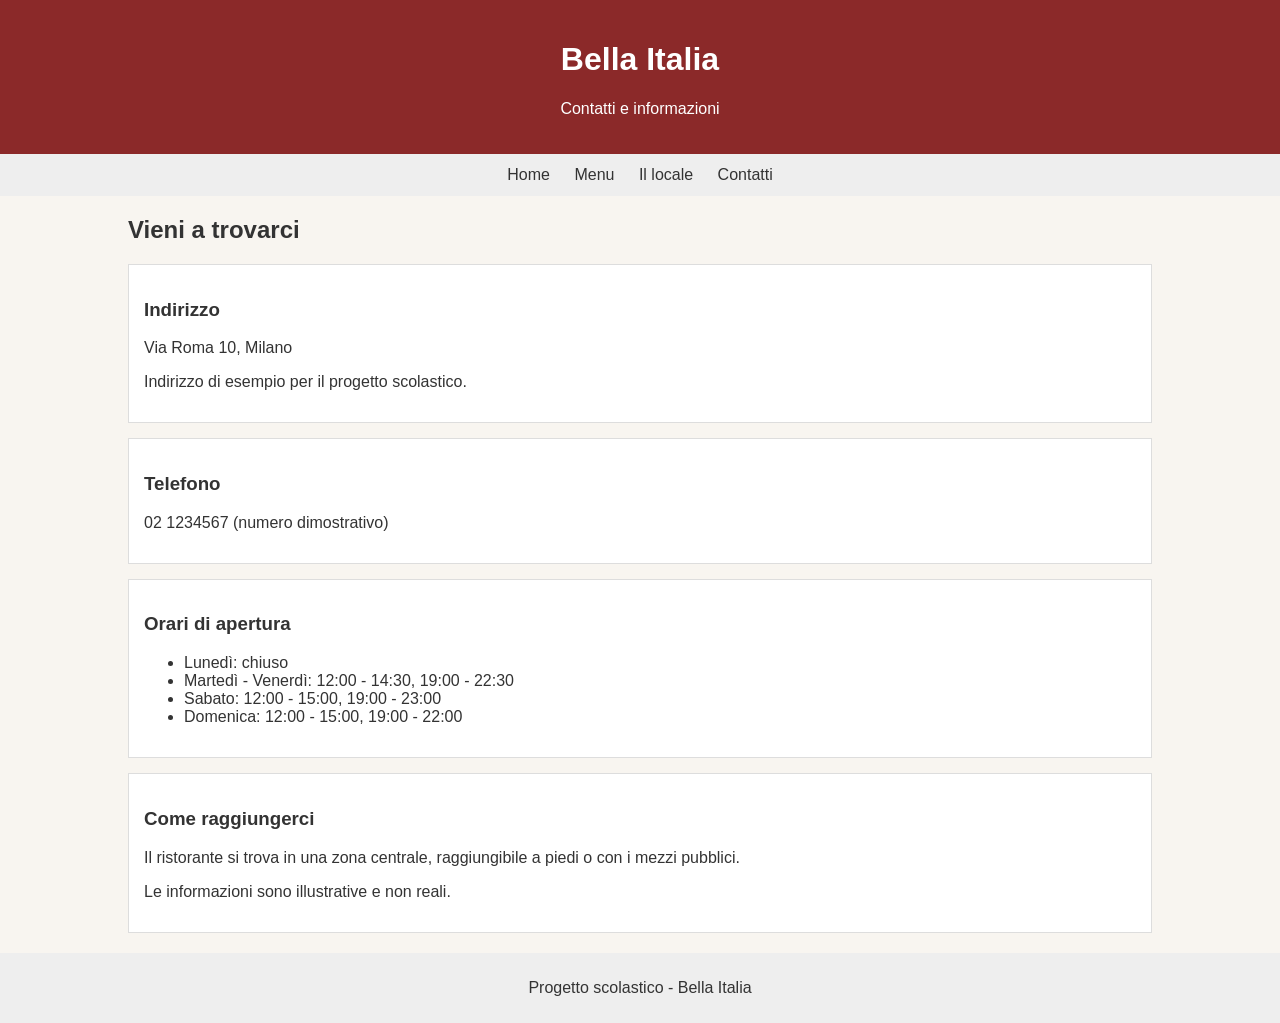
==== contatti.html @ d887eb11 "aggiungere le pagine" ====
<!DOCTYPE html>
<html lang="it">
<head>
    <meta charset="UTF-8">
    <meta name="viewport" content="width=device-width, initial-scale=1.0">
    <title>Contatti - Bella Italia</title>
    <link rel="stylesheet" href="style.css">
</head>
<body>

    <header>
        <h1>Bella Italia</h1>
        <p>Contatti e informazioni</p>
    </header>

    <nav>
        <a href="index.html">Home</a>
        <a href="menu.html">Menu</a>
        <a href="locale.html">Il locale</a>
        <a href="contatti.html">Contatti</a>
    </nav>

    <main>
        <h2>Vieni a trovarci</h2>

        <section>
            <h3>Indirizzo</h3>
            <p>Via Roma 10, Milano</p>
            <p>Indirizzo di esempio per il progetto scolastico.</p>
        </section>

        <section>
            <h3>Telefono</h3>
            <p>02 1234567 (numero dimostrativo)</p>
        </section>

        <section>
            <h3>Orari di apertura</h3>
            <ul>
                <li>Lunedì: chiuso</li>
                <li>Martedì - Venerdì: 12:00 - 14:30, 19:00 - 22:30</li>
                <li>Sabato: 12:00 - 15:00, 19:00 - 23:00</li>
                <li>Domenica: 12:00 - 15:00, 19:00 - 22:00</li>
            </ul>
        </section>

        <section>
            <h3>Come raggiungerci</h3>
            <p>
                Il ristorante si trova in una zona centrale,
                raggiungibile a piedi o con i mezzi pubblici.
            </p>
            <p>Le informazioni sono illustrative e non reali.</p>
        </section>
    </main>

    <footer>
        <p>Progetto scolastico - Bella Italia</p>
    </footer>

</body>
</html>
---- style.css ----
body {
    font-family: Arial, sans-serif;
    margin: 0;
    background-color: #f8f5f0;
    color: #333333;
}

header {
    background-color: #8b2929;
    color: white;
    text-align: center;
    padding: 20px;
}

nav {
    background-color: #eeeeee;
    text-align: center;
    padding: 12px;
}

nav a {
    color: #333333;
    text-decoration: none;
    margin: 10px;
}

main {
    width: 80%;
    margin: 20px auto;
}

section {
    background-color: white;
    padding: 15px;
    margin-bottom: 15px;
    border: 1px solid #dddddd;
}

a {
    color: #8b2929;
}

footer {
    background-color: #eeeeee;
    text-align: center;
    padding: 10px;
}
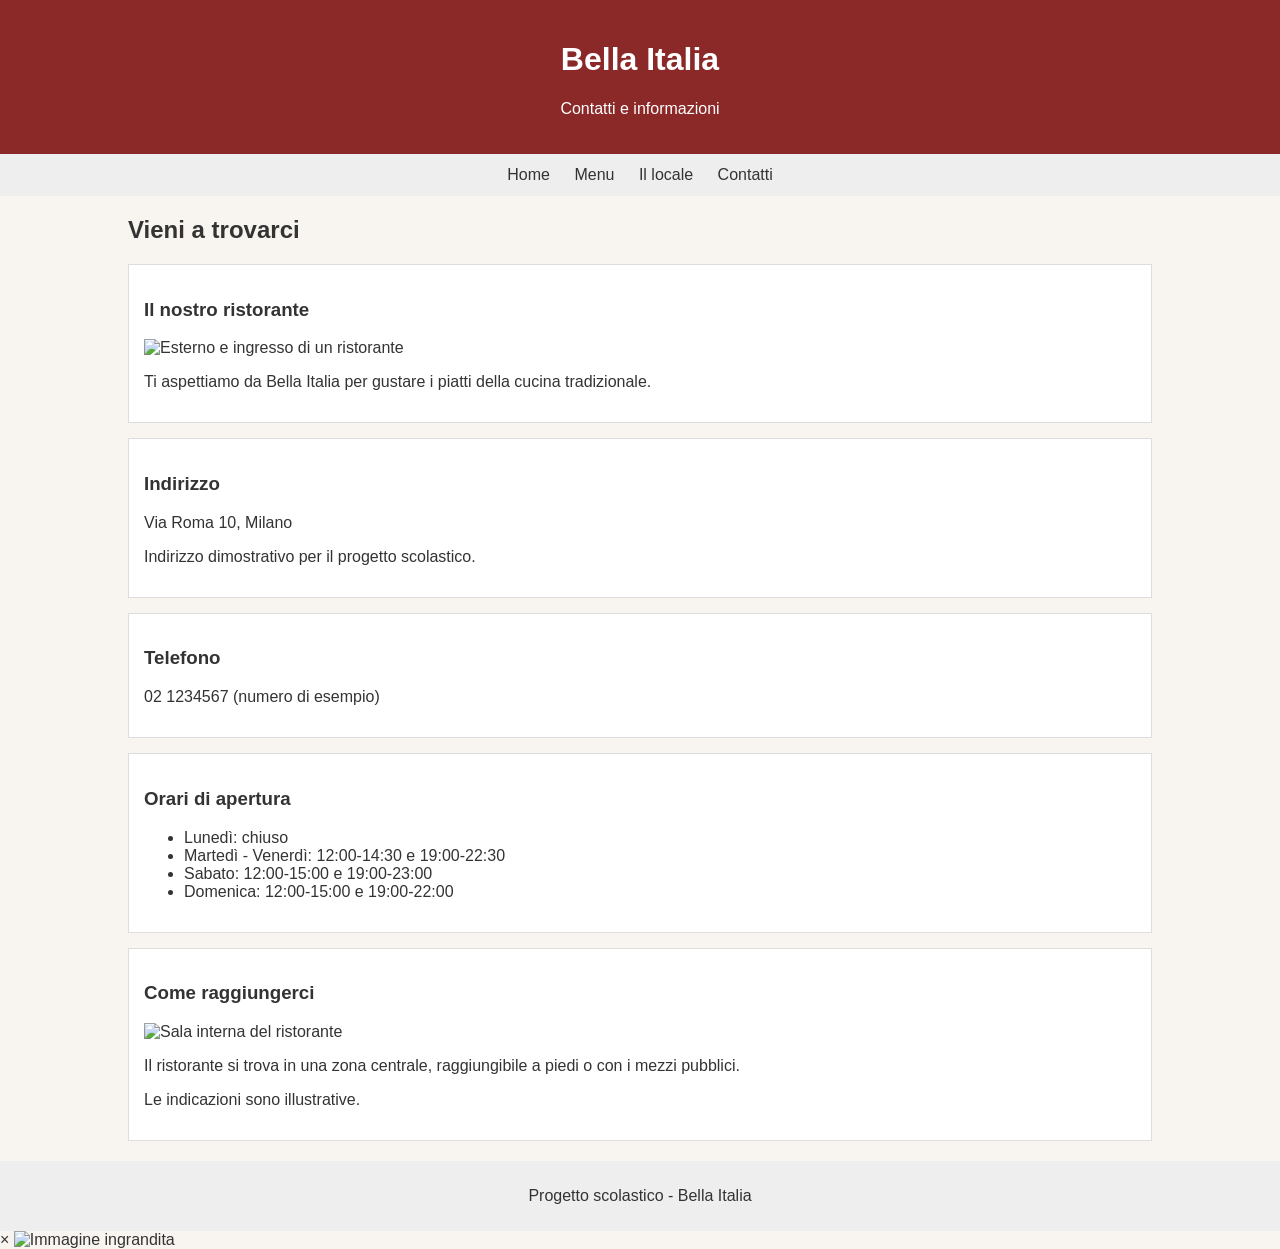
==== commit 7a1a2bb9: "Aggiunge immagini e completa le pagine del sito" ====
--- a/contatti.html
+++ b/contatti.html
@@ -9,55 +9,95 @@
 </head>
 <body>
 
-    <header>
-        <h1>Bella Italia</h1>
-        <p>Contatti e informazioni</p>
-    </header>
+<header>
+    <h1>Bella Italia</h1>
+    <p>Contatti e informazioni</p>
+</header>
 
-    <nav>
-        <a href="index.html">Home</a>
-        <a href="menu.html">Menu</a>
-        <a href="locale.html">Il locale</a>
-        <a href="contatti.html">Contatti</a>
-    </nav>
+<nav>
+    <a href="index.html">Home</a>
+    <a href="menu.html">Menu</a>
+    <a href="locale.html">Il locale</a>
+    <a href="contatti.html">Contatti</a>
+</nav>
 
-    <main>
-        <h2>Vieni a trovarci</h2>
+<main>
+    <h2>Vieni a trovarci</h2>
 
-        <section>
-            <h3>Indirizzo</h3>
-            <p>Via Roma 10, Milano</p>
-            <p>Indirizzo di esempio per il progetto scolastico.</p>
-        </section>
+    <section>
+        <h3>Il nostro ristorante</h3>
+        <img class="immagine"
+             src="https://images.unsplash.com/photo-1514933651103-005eec06c04b?auto=format&fit=crop&w=440&h=300&q=80"
+             alt="Esterno e ingresso di un ristorante">
 
-        <section>
-            <h3>Telefono</h3>
-            <p>02 1234567 (numero dimostrativo)</p>
-        </section>
+        <p>
+            Ti aspettiamo da Bella Italia per gustare
+            i piatti della cucina tradizionale.
+        </p>
+    </section>
 
-        <section>
-            <h3>Orari di apertura</h3>
-            <ul>
-                <li>Lunedì: chiuso</li>
-                <li>Martedì - Venerdì: 12:00 - 14:30, 19:00 - 22:30</li>
-                <li>Sabato: 12:00 - 15:00, 19:00 - 23:00</li>
-                <li>Domenica: 12:00 - 15:00, 19:00 - 22:00</li>
-            </ul>
-        </section>
+    <section>
+        <h3>Indirizzo</h3>
+        <p>Via Roma 10, Milano</p>
+        <p>Indirizzo dimostrativo per il progetto scolastico.</p>
+    </section>
 
-        <section>
-            <h3>Come raggiungerci</h3>
-            <p>
-                Il ristorante si trova in una zona centrale,
-                raggiungibile a piedi o con i mezzi pubblici.
-            </p>
-            <p>Le informazioni sono illustrative e non reali.</p>
-        </section>
-    </main>
+    <section>
+        <h3>Telefono</h3>
+        <p>02 1234567 (numero di esempio)</p>
+    </section>
 
-    <footer>
-        <p>Progetto scolastico - Bella Italia</p>
-    </footer>
+    <section>
+        <h3>Orari di apertura</h3>
+        <ul>
+            <li>Lunedì: chiuso</li>
+            <li>Martedì - Venerdì: 12:00-14:30 e 19:00-22:30</li>
+            <li>Sabato: 12:00-15:00 e 19:00-23:00</li>
+            <li>Domenica: 12:00-15:00 e 19:00-22:00</li>
+        </ul>
+    </section>
+
+    <section>
+        <h3>Come raggiungerci</h3>
+        <img class="immagine"
+             src="https://images.unsplash.com/photo-1517248135467-4c7edcad34c4?auto=format&fit=crop&w=440&h=300&q=80"
+             alt="Sala interna del ristorante">
+
+        <p>
+            Il ristorante si trova in una zona centrale,
+            raggiungibile a piedi o con i mezzi pubblici.
+        </p>
+        <p>Le indicazioni sono illustrative.</p>
+    </section>
+</main>
+
+<footer>
+    <p>Progetto scolastico - Bella Italia</p>
+</footer>
+
+<div class="zoom" id="zoom">
+    <span onclick="chiudiZoom()">&times;</span>
+    <img id="immagineGrande" src="" alt="Immagine ingrandita">
+</div>
+
+<script>
+    document.querySelectorAll(".immagine").forEach(function(img) {
+        img.onclick = function() {
+            document.getElementById("immagineGrande").src = img.src;
+            document.getElementById("zoom").style.display = "flex";
+        };
+    });
+
+    function chiudiZoom() {
+        document.getElementById("zoom").style.display = "none";
+    }
+
+    document.getElementById("zoom").onclick = function(event) {
+        if (event.target.id === "zoom") {
+            chiudiZoom();
+        }
+    };
+</script>
 
 </body>
 </html>
--- a/style.css
+++ b/style.css
@@ -44,4 +44,29 @@
     background-color: #eeeeee;
     text-align: center;
     padding: 10px;
+}
+
+.immagini-menu {
+    display: grid;
+    grid-template-columns: repeat(3, 1fr);
+    gap: 15px;
+}
+
+.immagini-menu section {
+    margin: 0;
+}
+
+.immagini-menu .immagine {
+    width: 220px;
+    max-width: 100%;
+    height: 150px;
+    object-fit: cover;
+    display: block;
+    cursor: pointer;
+}
+
+@media (max-width: 700px) {
+    .immagini-menu {
+        grid-template-columns: 1fr;
+    }
 }
